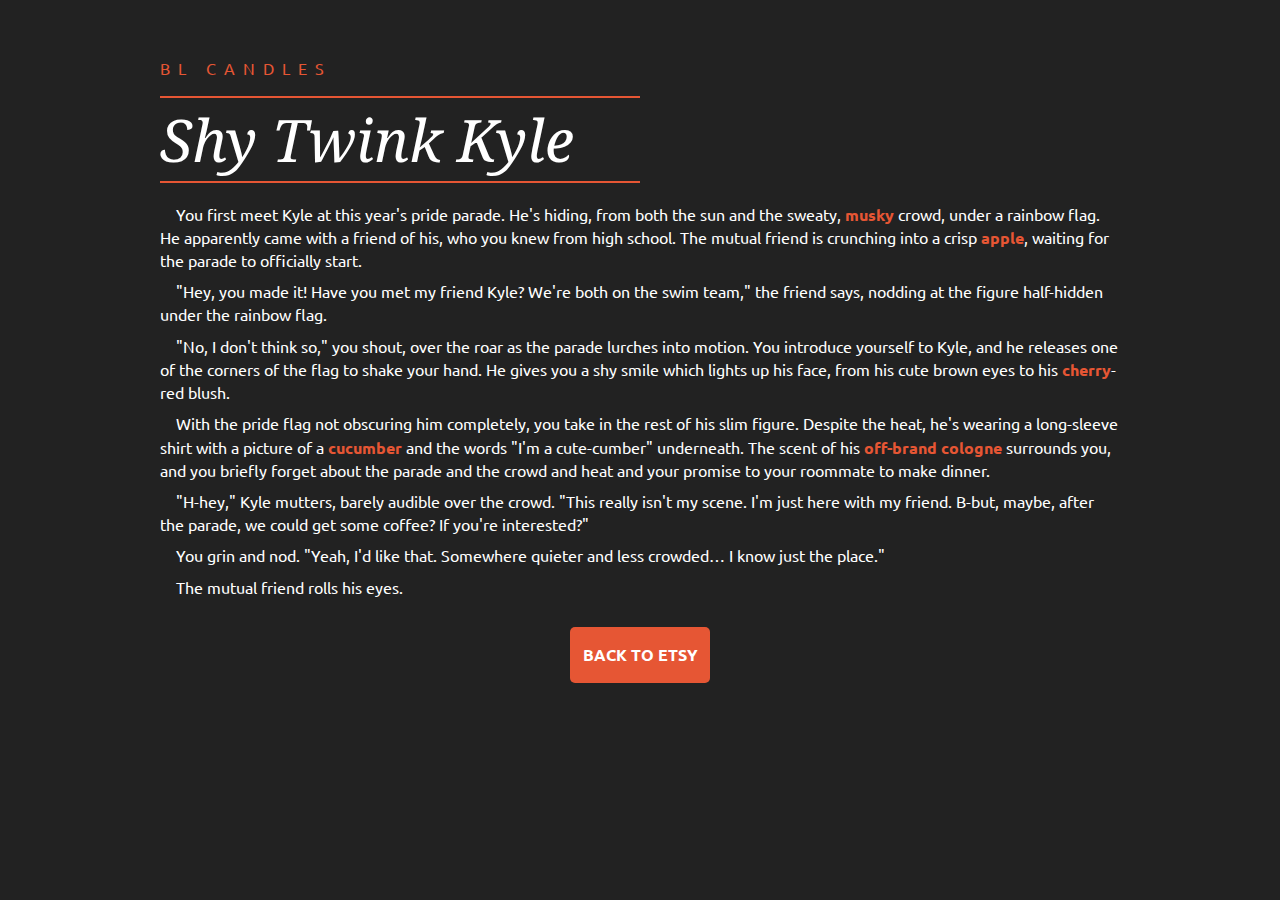
==== docs/kyle.html @ 0f82f6f0 "test" ====
<!DOCTYPE html>
<html lang="en" dir="ltr">
	<head>
		<meta charset="utf-8">
		<title>Shy Twink Kyle</title>
		<link rel="stylesheet" href="kyle.css" type="text/css">
		<link rel="stylesheet" type="text/css" href="https://fonts.googleapis.com/css?family=Ubuntu:300&display=swap" />
		<link rel="stylesheet" type="text/css" href="https://fonts.googleapis.com/css?family=Droid+Serif&display=swap" />
	</head>
	<body>
		<a href="http://blcandleshop.etsy.com" id="backlink">BL Candles</a>
		<h1>Shy Twink Kyle</h1>
		<div>
			<p>You first meet Kyle at this year's pride parade. He's hiding, from both the sun and the sweaty, <span>musky</span> crowd, under a rainbow flag. He apparently came with a friend of his, who you knew from high school. The mutual friend is crunching into a crisp <span>apple</span>, waiting for the parade to officially start.</p>
			<p>"Hey, you made it! Have you met my friend Kyle? We're both on the swim team," the friend says, nodding at the figure half-hidden under the rainbow flag.</p>
			<p>"No, I don't think so," you shout, over the roar as the parade lurches into motion. You introduce yourself to Kyle, and he releases one of the corners of the flag to shake your hand. He gives you a shy smile which lights up his face, from his cute brown eyes to his <span>cherry</span>-red blush.</p>
			<p>With the pride flag not obscuring him completely, you take in the rest of his slim figure. Despite the heat, he's wearing a long-sleeve shirt with a picture of a <span>cucumber</span> and the words "I'm a cute-cumber" underneath. The scent of his <span>off-brand cologne</span> surrounds you, and you briefly forget about the parade and the crowd and heat and your promise to your roommate to make dinner.</p>
			<p>"H-hey," Kyle mutters, barely audible over the crowd. "This really isn't my scene. I'm just here with my friend. B-but, maybe, after the parade, we could get some coffee? If you're interested?"</p>
			<p>You grin and nod. "Yeah, I'd like that. Somewhere quieter and less crowded… I know just the place."</p>
			<p>The mutual friend rolls his eyes.</p>
		</div>
		<a href="http://blcandleshop.etsy.com">
					<div class="back-button">Back to Etsy</div>
		</a>
	</body>
</html>
---- docs/kyle.css ----
/* http://meyerweb.com/eric/tools/css/reset/ 
   v2.0 | 20110126
   License: none (public domain)
*/

html, body, div, span, applet, object, iframe,
h1, h2, h3, h4, h5, h6, p, blockquote, pre,
a, abbr, acronym, address, big, cite, code,
del, dfn, em, img, ins, kbd, q, s, samp,
small, strike, strong, sub, sup, tt, var,
b, u, i, center,
dl, dt, dd, ol, ul, li,
fieldset, form, label, legend,
table, caption, tbody, tfoot, thead, tr, th, td,
article, aside, canvas, details, embed, 
figure, figcaption, footer, header, hgroup, 
menu, nav, output, ruby, section, summary,
time, mark, audio, video {
	margin: 0;
	padding: 0;
	border: 0;
	font-size: 100%;
	font: inherit;
	vertical-align: baseline;
}
/* HTML5 display-role reset for older browsers */
article, aside, details, figcaption, figure, 
footer, header, hgroup, menu, nav, section {
	display: block;
}
body {
	line-height: 1;
}
ol, ul {
	list-style: none;
}
blockquote, q {
	quotes: none;
}
blockquote:before, blockquote:after,
q:before, q:after {
	content: '';
	content: none;
}
table {
	border-collapse: collapse;
	border-spacing: 0;
}

/* Begin main formatting */

html {
	background-color: #222222;
	color: white;
}

body {
	width: 960px;
	margin: 60px auto;
	font-family: "Ubuntu";
}

a {
	text-decoration: none;
}

a#backlink {
	color: #E65634;
	text-decoration: none;
	text-transform: uppercase;
	display: block;
	margin: 20px 0;
	letter-spacing: 8px;

}

h1 {
	text-align: left;
	font-size: 44pt;
	font-family: "Droid serif";
	font-style: italic;
	border: 2px solid #E65634;
	border-left: none;
	border-right: none;
	padding: 12px 0;
	width: 50%;
}

div {
	padding: 20px 0;
}

p {
	font-size: 12pt;
	line-height: 145%;
	text-indent: 12pt;
	padding-bottom: 6pt
}

span {
	color: #E65634;
	font-weight: bold;
}

.back-button {
	display; block;
	width: 140px;
	margin: auto;
	background: #E65634;
	color: white;
	text-decoration: none !important;
	text-align: center;
	text-transform: uppercase;
	font-weight: bold;
	border-radius: 5px;
}
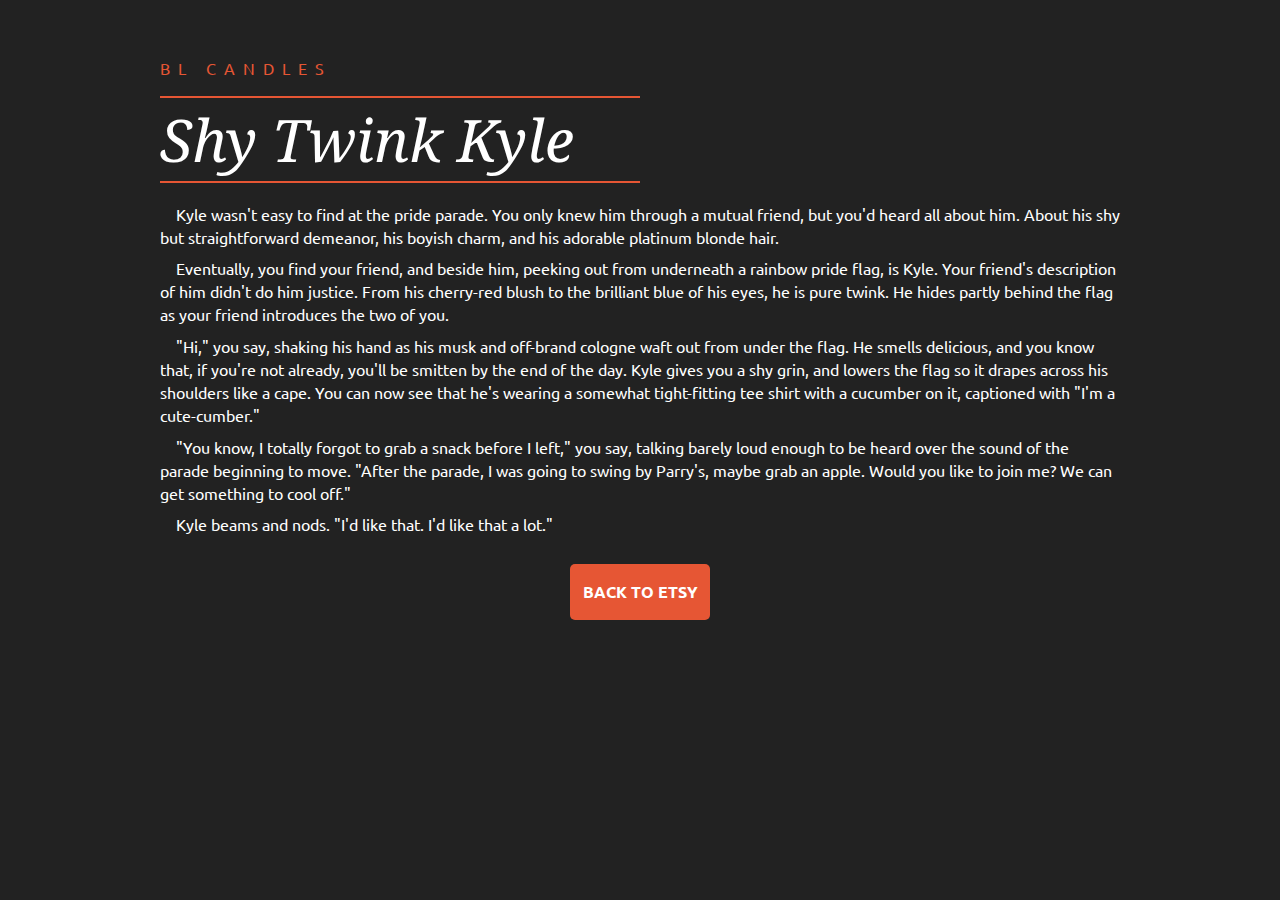
==== commit 21f7499d: "Updated for new products" ====
--- a/docs/kyle.html
+++ b/docs/kyle.html
@@ -11,13 +11,11 @@
 		<a href="http://blcandleshop.etsy.com" id="backlink">BL Candles</a>
 		<h1>Shy Twink Kyle</h1>
 		<div>
-			<p>You first meet Kyle at this year's pride parade. He's hiding, from both the sun and the sweaty, <span>musky</span> crowd, under a rainbow flag. He apparently came with a friend of his, who you knew from high school. The mutual friend is crunching into a crisp <span>apple</span>, waiting for the parade to officially start.</p>
-			<p>"Hey, you made it! Have you met my friend Kyle? We're both on the swim team," the friend says, nodding at the figure half-hidden under the rainbow flag.</p>
-			<p>"No, I don't think so," you shout, over the roar as the parade lurches into motion. You introduce yourself to Kyle, and he releases one of the corners of the flag to shake your hand. He gives you a shy smile which lights up his face, from his cute brown eyes to his <span>cherry</span>-red blush.</p>
-			<p>With the pride flag not obscuring him completely, you take in the rest of his slim figure. Despite the heat, he's wearing a long-sleeve shirt with a picture of a <span>cucumber</span> and the words "I'm a cute-cumber" underneath. The scent of his <span>off-brand cologne</span> surrounds you, and you briefly forget about the parade and the crowd and heat and your promise to your roommate to make dinner.</p>
-			<p>"H-hey," Kyle mutters, barely audible over the crowd. "This really isn't my scene. I'm just here with my friend. B-but, maybe, after the parade, we could get some coffee? If you're interested?"</p>
-			<p>You grin and nod. "Yeah, I'd like that. Somewhere quieter and less crowded… I know just the place."</p>
-			<p>The mutual friend rolls his eyes.</p>
+			<p>Kyle wasn't easy to find at the pride parade. You only knew him through a mutual friend, but you'd heard all about him. About his shy but straightforward demeanor, his boyish charm, and his adorable platinum blonde hair.</p>
+<p>Eventually, you find your friend, and beside him, peeking out from underneath a rainbow pride flag, is Kyle. Your friend's description of him didn't do him justice. From his <em>cherry</em>-red blush to the brilliant blue of his eyes, he is pure twink. He hides partly behind the flag as your friend introduces the two of you.</p>
+<p>"Hi," you say, shaking his hand as his <em>musk</em> and <em>off-brand cologne</em> waft out from under the flag. He smells delicious, and you know that, if you're not already, you'll be smitten by the end of the day. Kyle gives you a shy grin, and lowers the flag so it drapes across his shoulders like a cape. You can now see that he's wearing a somewhat tight-fitting tee shirt with a <em>cucumber</em> on it, captioned with "I'm a cute-cumber."</p>
+<p>"You know, I totally forgot to grab a snack before I left," you say, talking barely loud enough to be heard over the sound of the parade beginning to move. "After the parade, I was going to swing by Parry's, maybe grab an <em>apple</em>. Would you like to join me? We can get something to cool off."</p>
+<p>Kyle beams and nods. "I'd like that. I'd like that a lot."</p>
 		</div>
 		<a href="http://blcandleshop.etsy.com">
 					<div class="back-button">Back to Etsy</div>
